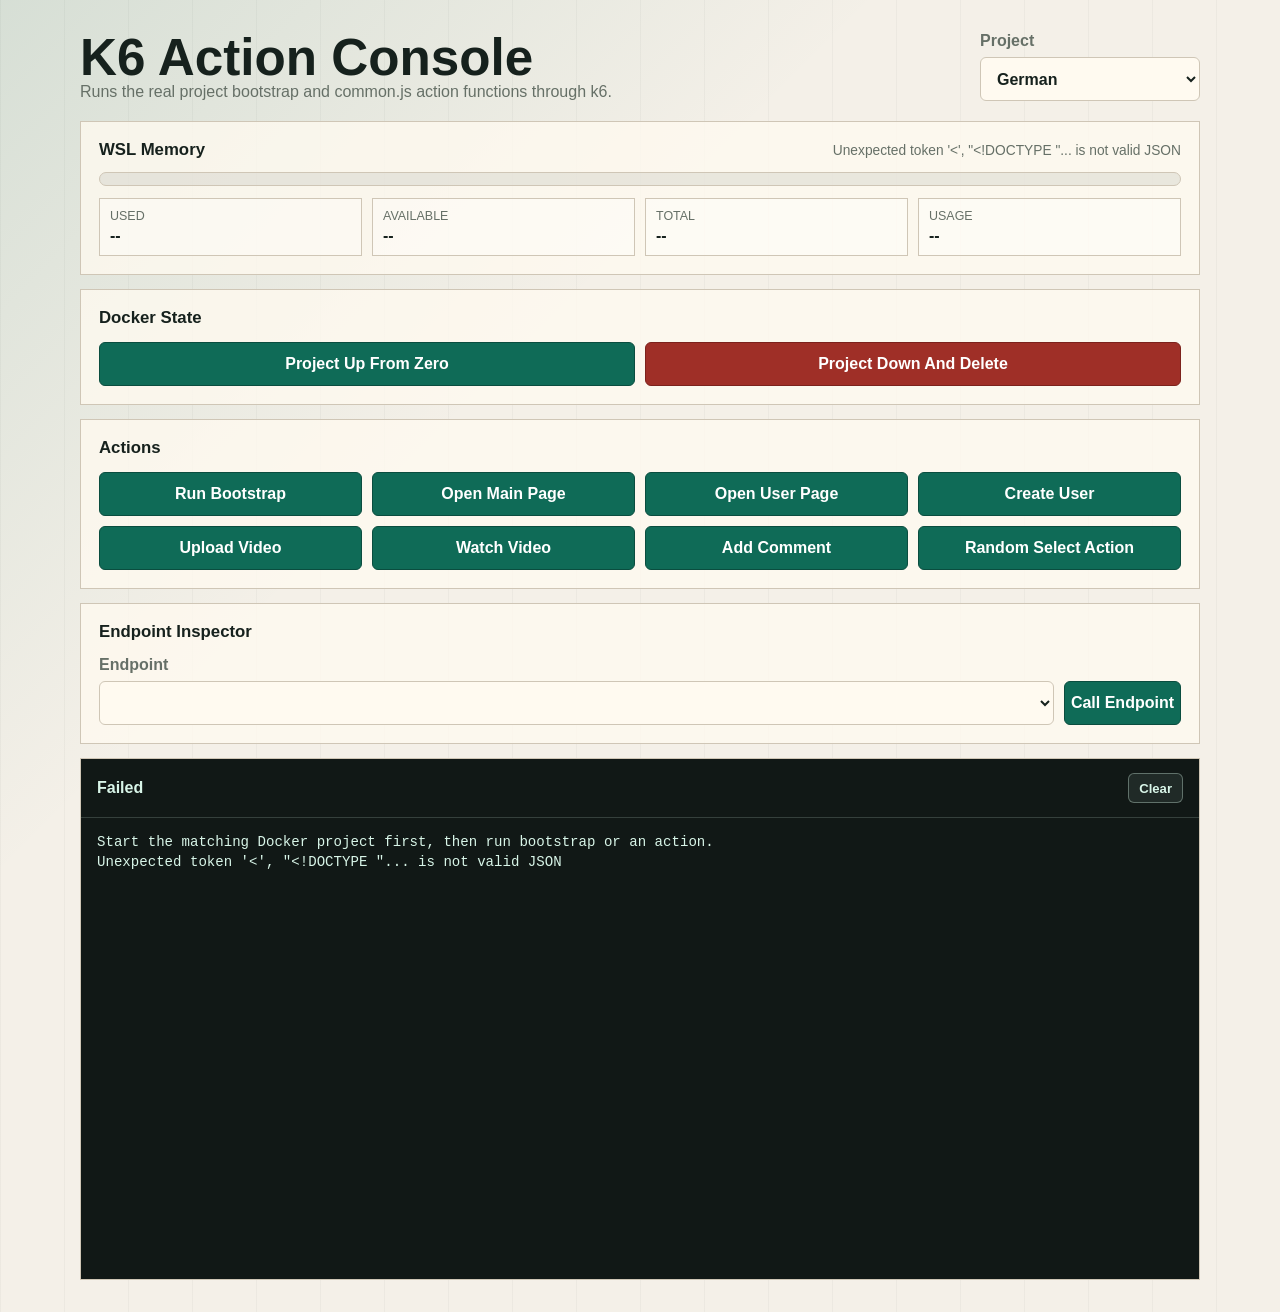
==== k6/action-console/index.html @ 2342aff1 "Server to manually test the k6 and so on" ====
<!doctype html>
<html lang="en">
    <head>
        <meta charset="utf-8" />
        <meta name="viewport" content="width=device-width, initial-scale=1" />
        <title>K6 Action Console</title>
        <link rel="stylesheet" href="styles.css" />
    </head>
    <body>
        <main class="shell">
            <section class="toolbar">
                <div>
                    <h1>K6 Action Console</h1>
                    <p>Runs the real project bootstrap and common.js action functions through k6.</p>
                </div>
                <label>
                    <span>Project</span>
                    <select id="project">
                        <option value="german">German</option>
                        <option value="braulio">Braulio</option>
                        <option value="cristobal">Cristobal</option>
                    </select>
                </label>
            </section>

            <section class="panel memory-panel">
                <div class="memory-header">
                    <h2>WSL Memory</h2>
                    <span id="memoryUpdated">Waiting for data</span>
                </div>
                <div class="memory-meter" aria-label="WSL memory usage">
                    <div id="memoryFill"></div>
                </div>
                <div class="memory-stats">
                    <div>
                        <span>Used</span>
                        <strong id="memoryUsed">--</strong>
                    </div>
                    <div>
                        <span>Available</span>
                        <strong id="memoryAvailable">--</strong>
                    </div>
                    <div>
                        <span>Total</span>
                        <strong id="memoryTotal">--</strong>
                    </div>
                    <div>
                        <span>Usage</span>
                        <strong id="memoryPercent">--</strong>
                    </div>
                </div>
            </section>

            <section class="panel">
                <h2>Docker State</h2>
                <div class="button-grid compact">
                    <button data-docker="up">Project Up From Zero</button>
                    <button data-docker="down">Project Down And Delete</button>
                </div>
            </section>

            <section class="panel">
                <h2>Actions</h2>
                <div class="button-grid">
                    <button data-action="bootstrap">Run Bootstrap</button>
                    <button data-action="openMainPage">Open Main Page</button>
                    <button data-action="openUserPage">Open User Page</button>
                    <button data-action="createUser">Create User</button>
                    <button data-action="uploadVideo">Upload Video</button>
                    <button data-action="watchVideo">Watch Video</button>
                    <button data-action="addComment">Add Comment</button>
                    <button data-action="selectAction">Random Select Action</button>
                </div>
            </section>

            <section class="panel">
                <h2>Endpoint Inspector</h2>
                <div class="endpoint-row">
                    <label>
                        <span>Endpoint</span>
                        <select id="endpoint"></select>
                    </label>
                    <button data-call-endpoint>Call Endpoint</button>
                </div>
            </section>

            <section class="terminal">
                <div class="terminal-header">
                    <strong id="status">Idle</strong>
                    <div class="terminal-meta">
                        <span id="command"></span>
                        <button class="clear-terminal" type="button" data-clear-terminal>Clear</button>
                    </div>
                </div>
                <div class="terminal-body" id="terminalBody">
                    <pre id="output">Start the matching Docker project first, then run bootstrap or an action.</pre>
                </div>
            </section>
        </main>
        <script src="app.js"></script>
    </body>
</html>
---- k6/action-console/styles.css ----
:root {
    color-scheme: light;
    --bg: #f4f0e8;
    --ink: #16211d;
    --muted: #667067;
    --line: #cfc6b6;
    --panel: #fffaf0;
    --accent: #0f6b57;
    --accent-strong: #0a4d3f;
    --danger: #9f2f27;
    --terminal: #111816;
    --terminal-ink: #d8f5e8;
}

* {
    box-sizing: border-box;
}

body {
    margin: 0;
    min-height: 100vh;
    background:
        linear-gradient(135deg, rgba(15, 107, 87, 0.13), transparent 34%),
        repeating-linear-gradient(90deg, rgba(22, 33, 29, 0.035) 0 1px, transparent 1px 64px),
        var(--bg);
    color: var(--ink);
    font-family: "Aptos", "Segoe UI", sans-serif;
}

.shell {
    width: min(1120px, calc(100% - 32px));
    margin: 0 auto;
    padding: 32px 0;
}

.toolbar {
    display: flex;
    align-items: end;
    justify-content: space-between;
    gap: 24px;
    margin-bottom: 20px;
}

h1,
h2,
p {
    margin: 0;
}

h1 {
    font-size: clamp(2rem, 4vw, 4.5rem);
    line-height: 0.95;
}

h2 {
    font-size: 1.05rem;
    margin-bottom: 14px;
}

p,
label span,
#command {
    color: var(--muted);
}

label {
    display: grid;
    gap: 7px;
    min-width: 220px;
    font-weight: 700;
}

select,
button {
    min-height: 44px;
    border: 1px solid var(--line);
    border-radius: 6px;
    font: inherit;
}

select {
    padding: 0 12px;
    background: var(--panel);
    color: var(--ink);
}

.panel,
.terminal {
    border: 1px solid var(--line);
    background: rgba(255, 250, 240, 0.78);
    padding: 18px;
    margin-top: 14px;
}

.button-grid {
    display: grid;
    grid-template-columns: repeat(4, minmax(0, 1fr));
    gap: 10px;
}

.button-grid.compact {
    grid-template-columns: repeat(2, minmax(0, 1fr));
}

.endpoint-row {
    display: grid;
    grid-template-columns: minmax(0, 1fr) auto;
    align-items: end;
    gap: 10px;
}

.memory-panel {
    display: grid;
    gap: 12px;
}

.memory-header {
    display: flex;
    align-items: baseline;
    justify-content: space-between;
    gap: 12px;
}

.memory-header h2 {
    margin-bottom: 0;
}

#memoryUpdated {
    color: var(--muted);
    font-size: 0.86rem;
}

.memory-meter {
    height: 14px;
    overflow: hidden;
    border: 1px solid var(--line);
    border-radius: 999px;
    background: rgba(22, 33, 29, 0.08);
}

#memoryFill {
    width: 0;
    height: 100%;
    border-radius: inherit;
    background: linear-gradient(90deg, var(--accent), #e0a72e, var(--danger));
    transition: width 180ms ease;
}

.memory-stats {
    display: grid;
    grid-template-columns: repeat(4, minmax(0, 1fr));
    gap: 10px;
}

.memory-stats div {
    display: grid;
    gap: 4px;
    padding: 10px;
    border: 1px solid var(--line);
    background: rgba(255, 255, 255, 0.32);
}

.memory-stats span {
    color: var(--muted);
    font-size: 0.78rem;
    text-transform: uppercase;
}

.memory-stats strong {
    font-size: 1rem;
}

button {
    cursor: pointer;
    background: var(--accent);
    color: white;
    border-color: var(--accent-strong);
    font-weight: 800;
}

button[data-docker="down"] {
    background: var(--danger);
    border-color: #7c221c;
}

button:disabled {
    cursor: wait;
    opacity: 0.62;
}

.terminal {
    background: var(--terminal);
    color: var(--terminal-ink);
    display: grid;
    grid-template-rows: auto minmax(0, 1fr);
    height: min(58vh, 620px);
    min-height: 360px;
    padding: 0;
    overflow: hidden;
}

.terminal-header {
    display: flex;
    align-items: center;
    justify-content: space-between;
    gap: 12px;
    padding: 14px 16px;
    border-bottom: 1px solid rgba(216, 245, 232, 0.18);
}

.terminal-meta {
    display: flex;
    align-items: center;
    justify-content: flex-end;
    min-width: 0;
    gap: 12px;
}

#command {
    overflow: hidden;
    text-overflow: ellipsis;
    white-space: nowrap;
}

.clear-terminal {
    min-height: 30px;
    padding: 0 10px;
    border-color: rgba(216, 245, 232, 0.35);
    background: rgba(216, 245, 232, 0.08);
    color: var(--terminal-ink);
    font-size: 0.82rem;
}

.terminal-body {
    min-height: 0;
    overflow: auto;
    padding: 14px 16px;
    scrollbar-color: rgba(216, 245, 232, 0.55) rgba(216, 245, 232, 0.08);
}

pre {
    margin: 0;
    min-height: 100%;
    white-space: pre-wrap;
    overflow-wrap: anywhere;
    font: 0.88rem/1.45 "Cascadia Mono", "SFMono-Regular", Consolas, monospace;
}

@media (max-width: 720px) {
    .toolbar {
        display: grid;
        align-items: stretch;
    }

    label {
        min-width: 0;
    }

    .button-grid,
    .button-grid.compact,
    .endpoint-row,
    .memory-stats {
        grid-template-columns: 1fr;
    }

    .memory-header {
        display: grid;
    }
}
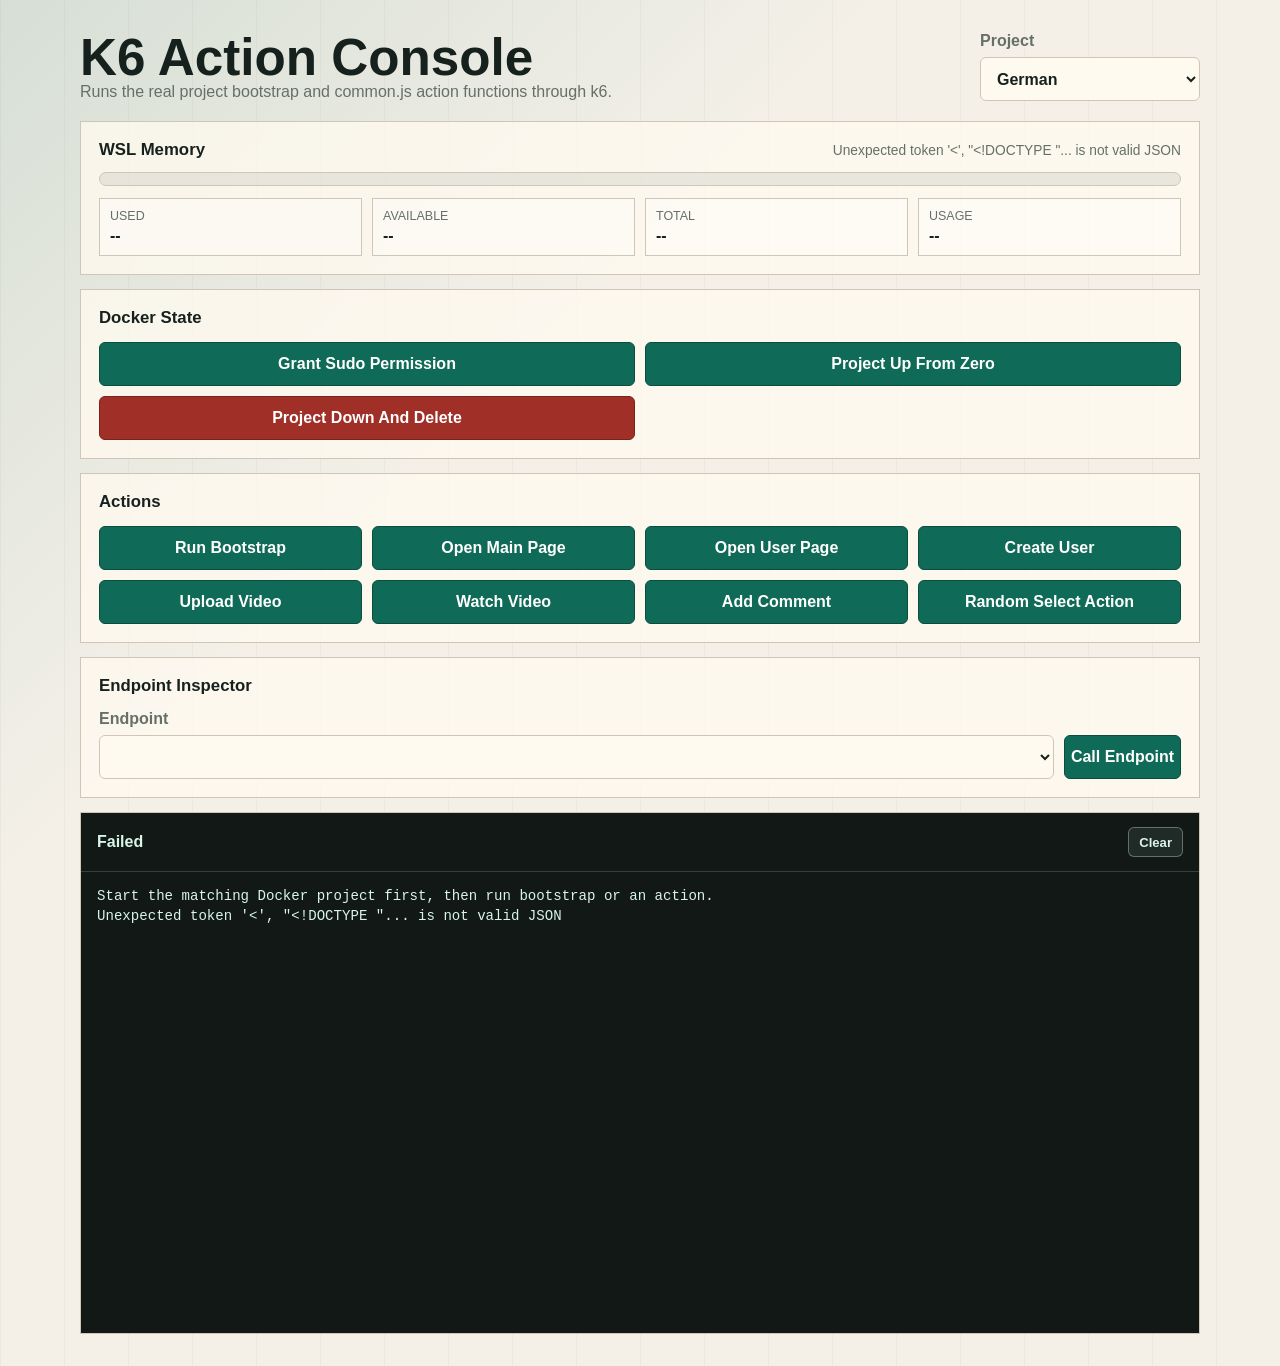
==== commit c09f4208: "Solving K6 excesive memory usage problem" ====
--- a/k6/action-console/index.html
+++ b/k6/action-console/index.html
@@ -54,6 +54,7 @@
             <section class="panel">
                 <h2>Docker State</h2>
                 <div class="button-grid compact">
+                    <button data-sudo>Grant Sudo Permission</button>
                     <button data-docker="up">Project Up From Zero</button>
                     <button data-docker="down">Project Down And Delete</button>
                 </div>
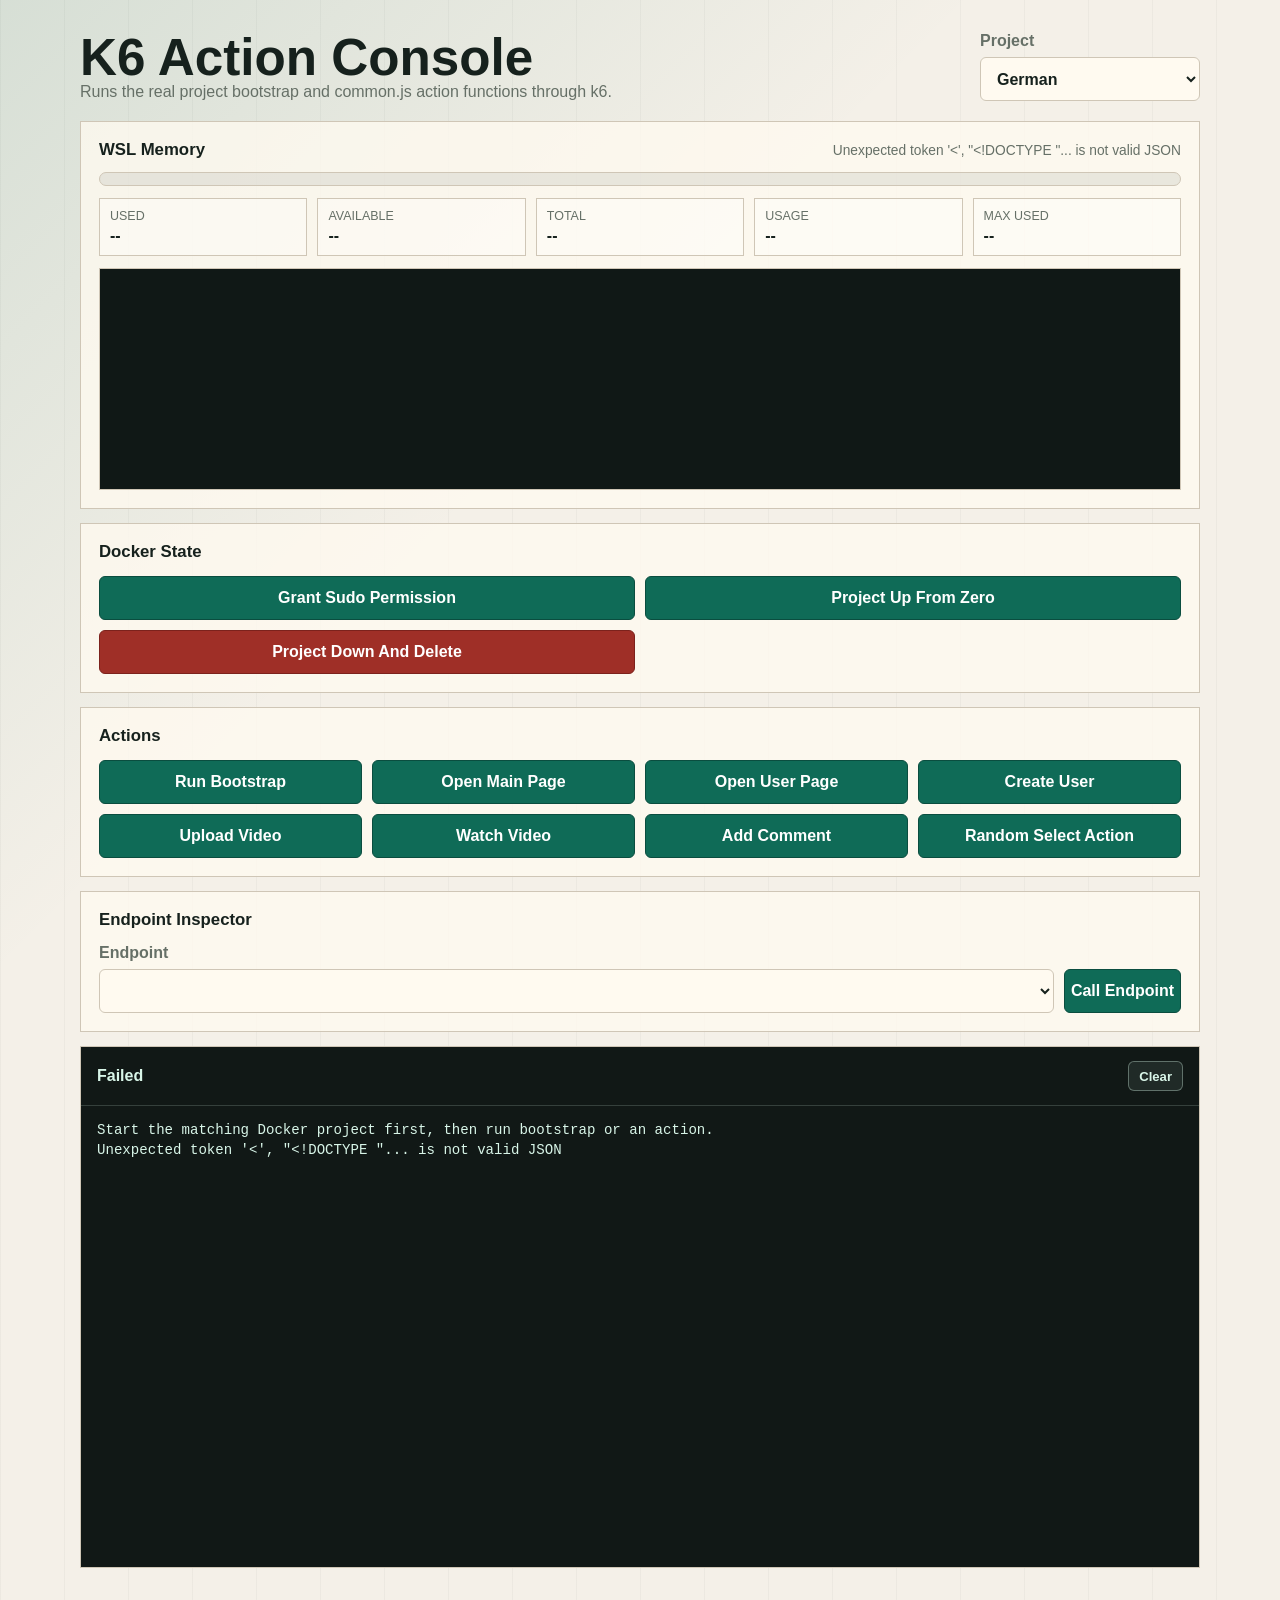
==== commit abc01b3c: "Removed the 3 minute video from German's project" ====
--- a/k6/action-console/index.html
+++ b/k6/action-console/index.html
@@ -48,6 +48,13 @@
                         <span>Usage</span>
                         <strong id="memoryPercent">--</strong>
                     </div>
+                    <div>
+                        <span>Max Used</span>
+                        <strong id="memoryMaxUsed">--</strong>
+                    </div>
+                </div>
+                <div class="memory-chart-wrap" id="memoryChartWrap">
+                    <canvas id="memoryChart" width="1800" height="220" aria-label="WSL memory usage history"></canvas>
                 </div>
             </section>
 
--- a/k6/action-console/styles.css
+++ b/k6/action-console/styles.css
@@ -148,7 +148,7 @@
 
 .memory-stats {
     display: grid;
-    grid-template-columns: repeat(4, minmax(0, 1fr));
+    grid-template-columns: repeat(5, minmax(0, 1fr));
     gap: 10px;
 }
 
@@ -168,6 +168,21 @@
 
 .memory-stats strong {
     font-size: 1rem;
+}
+
+.memory-chart-wrap {
+    max-width: 100%;
+    overflow-x: auto;
+    overflow-y: hidden;
+    border: 1px solid var(--line);
+    background: #101816;
+    scrollbar-color: rgba(22, 33, 29, 0.55) rgba(22, 33, 29, 0.1);
+}
+
+#memoryChart {
+    display: block;
+    width: 1800px;
+    height: 220px;
 }
 
 button {
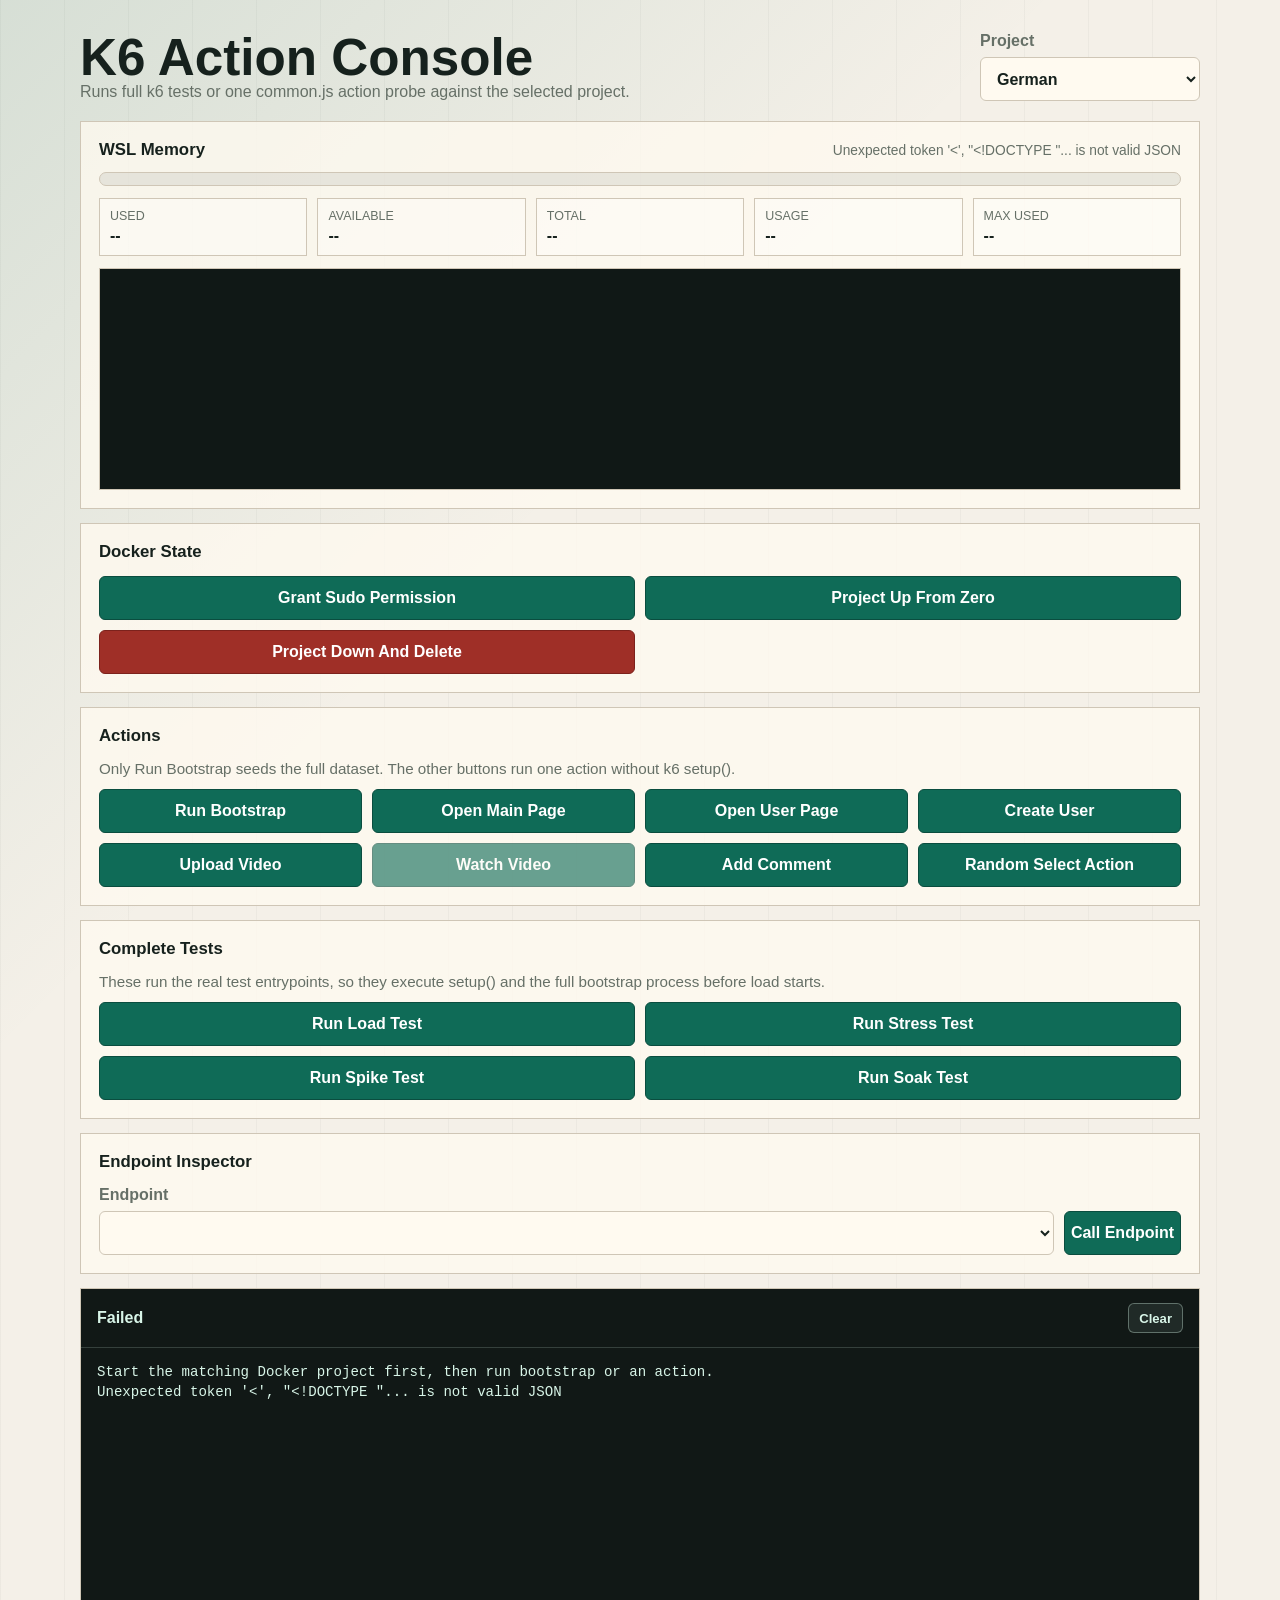
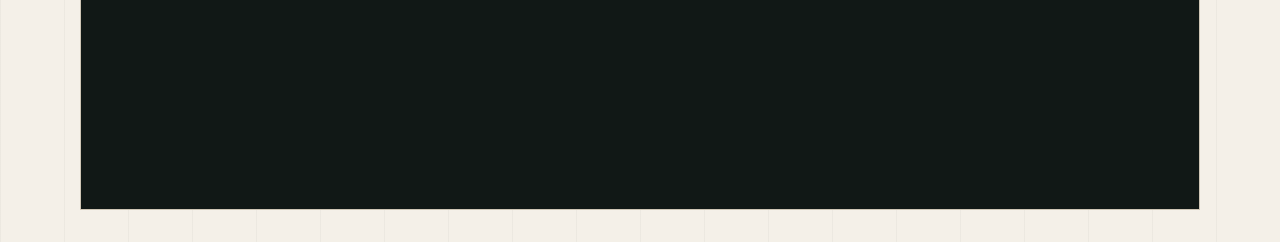
==== commit 277b0973: "Projects are running and working" ====
--- a/k6/action-console/index.html
+++ b/k6/action-console/index.html
@@ -11,7 +11,7 @@
             <section class="toolbar">
                 <div>
                     <h1>K6 Action Console</h1>
-                    <p>Runs the real project bootstrap and common.js action functions through k6.</p>
+                    <p>Runs full k6 tests or one common.js action probe against the selected project.</p>
                 </div>
                 <label>
                     <span>Project</span>
@@ -69,6 +69,7 @@
 
             <section class="panel">
                 <h2>Actions</h2>
+                <p class="panel-note">Only Run Bootstrap seeds the full dataset. The other buttons run one action without k6 setup().</p>
                 <div class="button-grid">
                     <button data-action="bootstrap">Run Bootstrap</button>
                     <button data-action="openMainPage">Open Main Page</button>
@@ -78,6 +79,17 @@
                     <button data-action="watchVideo">Watch Video</button>
                     <button data-action="addComment">Add Comment</button>
                     <button data-action="selectAction">Random Select Action</button>
+                </div>
+            </section>
+
+            <section class="panel">
+                <h2>Complete Tests</h2>
+                <p class="panel-note">These run the real test entrypoints, so they execute setup() and the full bootstrap process before load starts.</p>
+                <div class="button-grid compact">
+                    <button data-test="load">Run Load Test</button>
+                    <button data-test="stress">Run Stress Test</button>
+                    <button data-test="spike">Run Spike Test</button>
+                    <button data-test="soak">Run Soak Test</button>
                 </div>
             </section>
 
--- a/k6/action-console/styles.css
+++ b/k6/action-console/styles.css
@@ -92,6 +92,12 @@
     margin-top: 14px;
 }
 
+.panel-note {
+    margin: 0 0 12px;
+    color: var(--muted);
+    font-size: 0.95rem;
+}
+
 .button-grid {
     display: grid;
     grid-template-columns: repeat(4, minmax(0, 1fr));
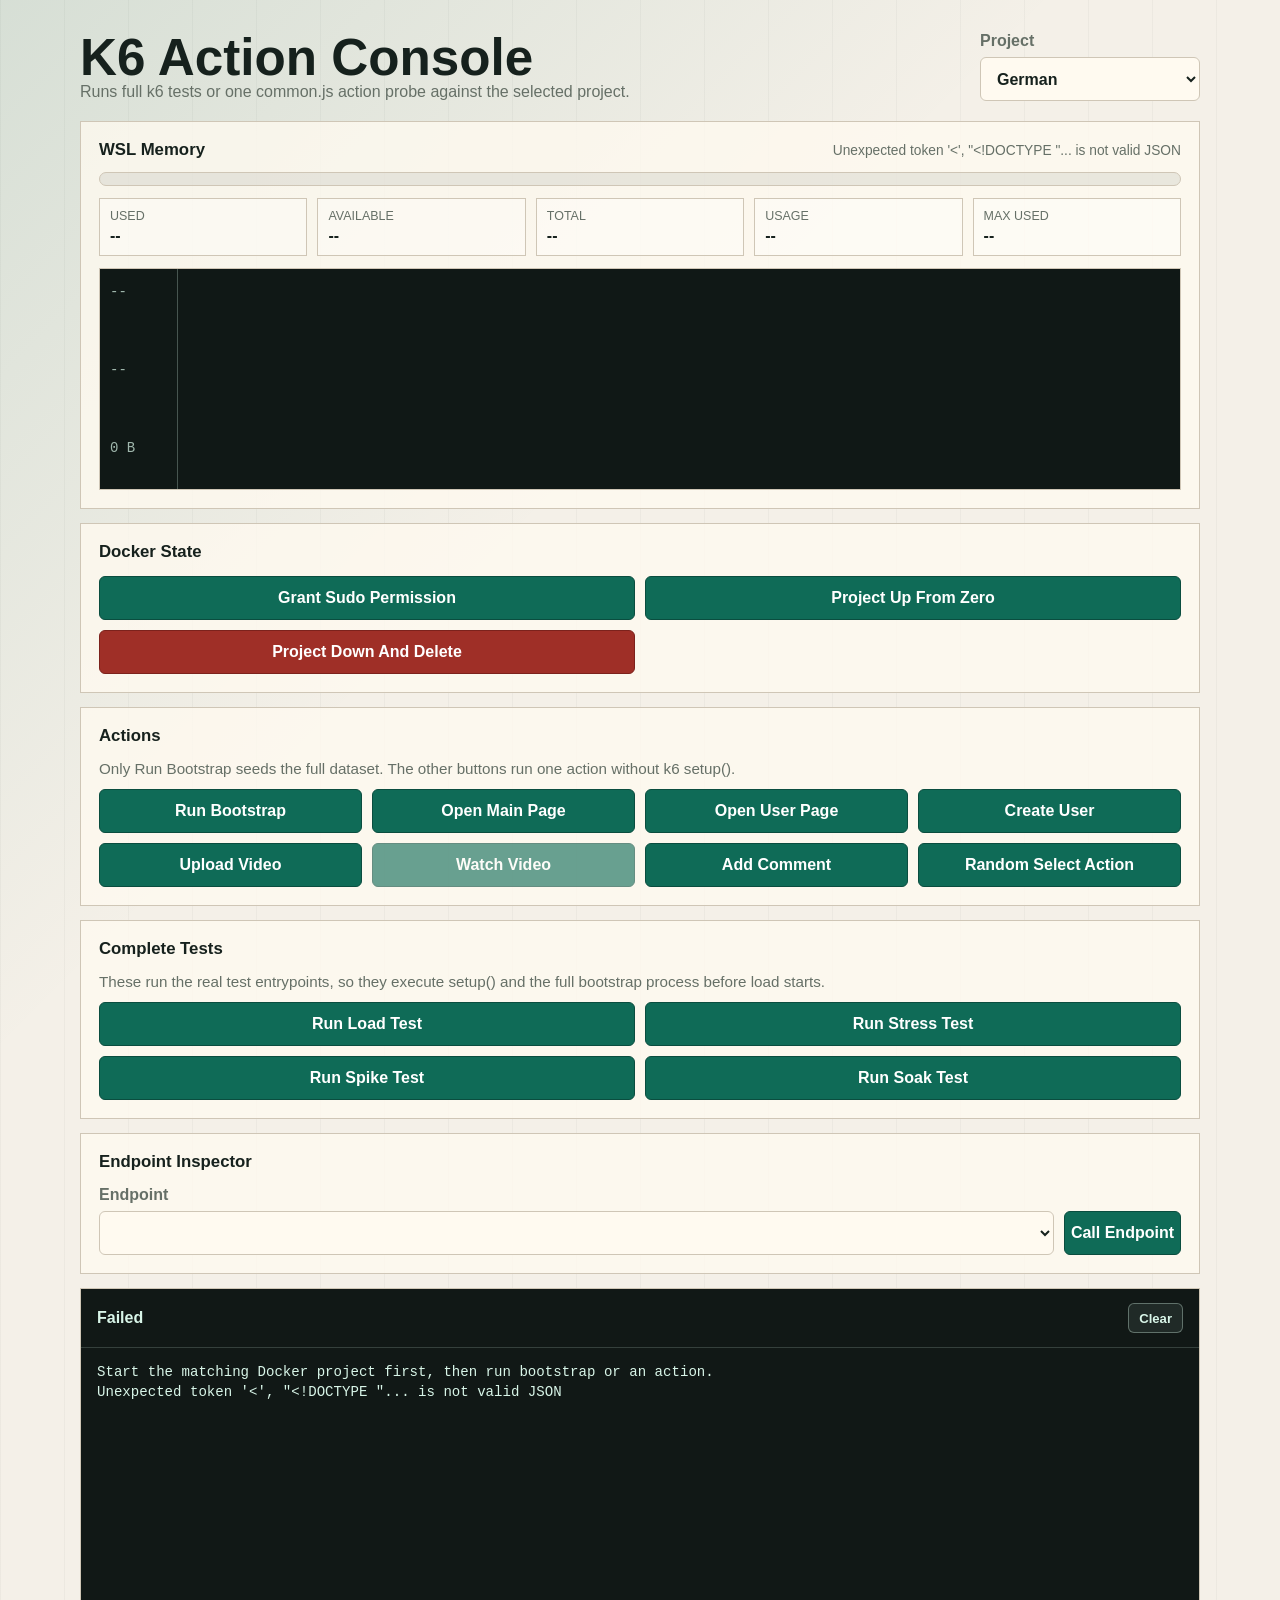
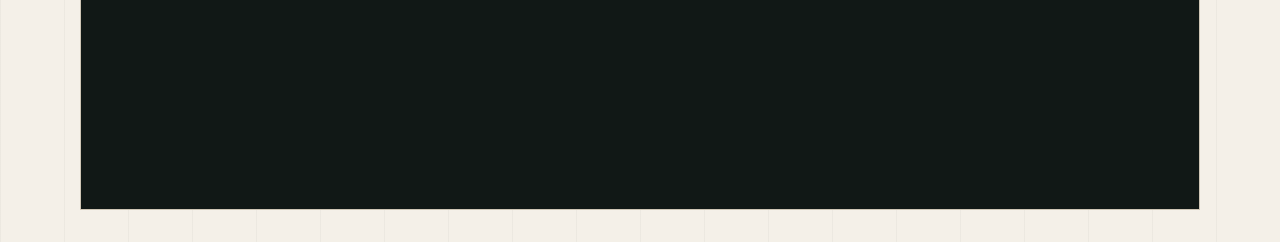
==== commit 5c889820: "Fixed video streaming bug" ====
--- a/k6/action-console/index.html
+++ b/k6/action-console/index.html
@@ -53,8 +53,15 @@
                         <strong id="memoryMaxUsed">--</strong>
                     </div>
                 </div>
-                <div class="memory-chart-wrap" id="memoryChartWrap">
-                    <canvas id="memoryChart" width="1800" height="220" aria-label="WSL memory usage history"></canvas>
+                <div class="memory-chart-shell">
+                    <div class="memory-y-axis" aria-hidden="true">
+                        <span id="memoryYAxisMax">--</span>
+                        <span id="memoryYAxisMid">--</span>
+                        <span>0 B</span>
+                    </div>
+                    <div class="memory-chart-wrap" id="memoryChartWrap">
+                        <canvas id="memoryChart" width="1800" height="220" aria-label="WSL memory usage history"></canvas>
+                    </div>
                 </div>
             </section>
 
--- a/k6/action-console/styles.css
+++ b/k6/action-console/styles.css
@@ -176,11 +176,35 @@
     font-size: 1rem;
 }
 
+.memory-chart-shell {
+    display: grid;
+    grid-template-columns: 78px minmax(0, 1fr);
+    border: 1px solid var(--line);
+    background: #101816;
+}
+
+.memory-y-axis {
+    display: grid;
+    grid-template-rows: auto 1fr auto;
+    align-items: start;
+    padding: 15px 8px 33px 10px;
+    border-right: 1px solid rgba(216, 245, 232, 0.28);
+    color: rgba(216, 245, 232, 0.72);
+    font: 14px Cascadia Mono, Consolas, monospace;
+}
+
+.memory-y-axis span:nth-child(2) {
+    align-self: center;
+}
+
+.memory-y-axis span:last-child {
+    align-self: end;
+}
+
 .memory-chart-wrap {
     max-width: 100%;
     overflow-x: auto;
     overflow-y: hidden;
-    border: 1px solid var(--line);
     background: #101816;
     scrollbar-color: rgba(22, 33, 29, 0.55) rgba(22, 33, 29, 0.1);
 }
